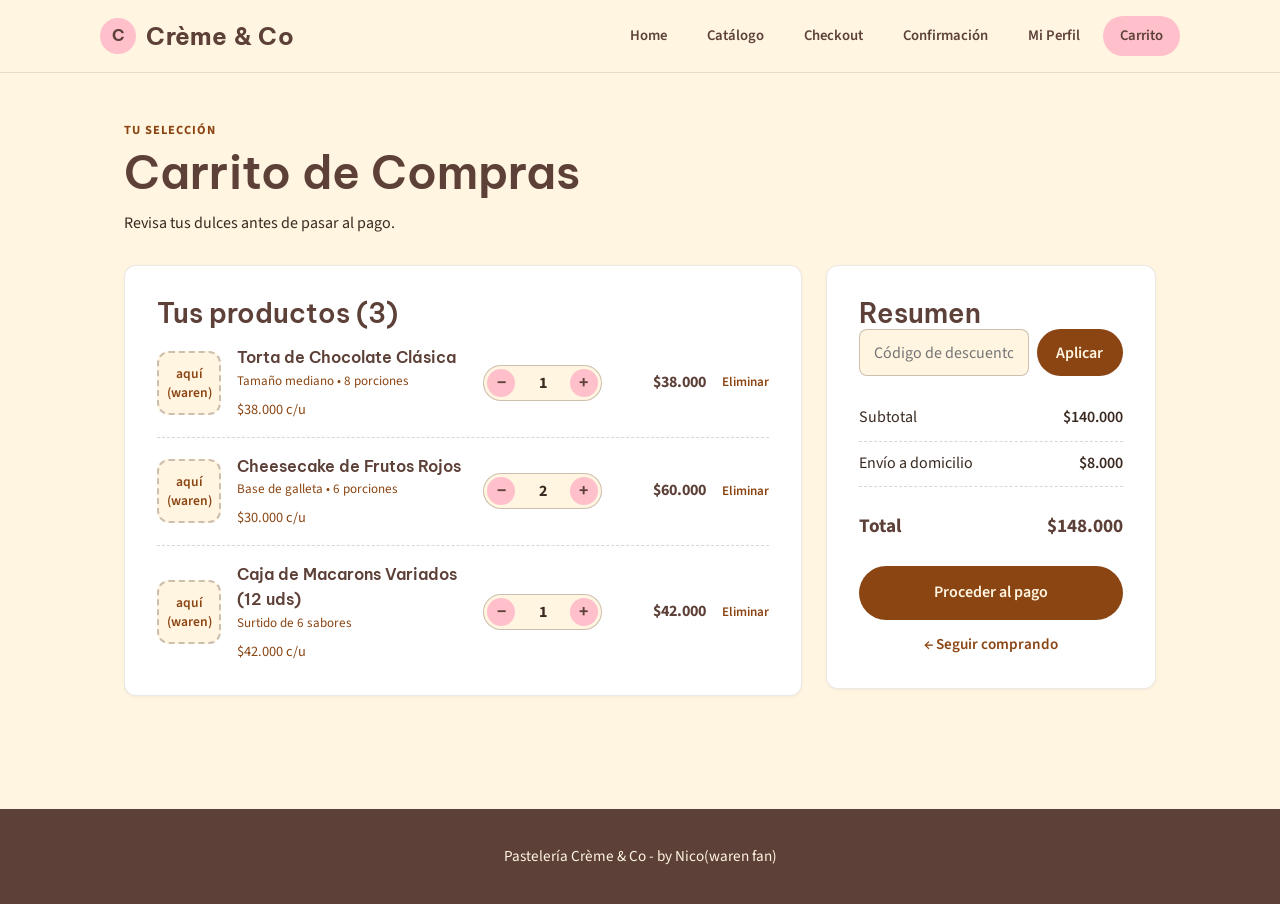
==== carrito.html @ a8db267a "5 pestanias + producto base" ====
<!DOCTYPE html>
<html lang="es">
<head>
  <meta charset="UTF-8">
  <meta name="viewport" content="width=device-width, initial-scale=1.0">
  <link rel="preconnect" href="https://fonts.googleapis.com">
  <link rel="preconnect" href="https://fonts.gstatic.com" crossorigin>
  <link href="https://fonts.googleapis.com/css2?family=Be+Vietnam+Pro:wght@400;600;700&family=Source+Sans+3:wght@400;600&display=swap" rel="stylesheet">
  <link rel="stylesheet" href="css/estilos.css">
  <title>Carrito - Crème & Co</title>
</head>
<body class="pagina-carrito">
  <!--Cabecera con logo y menu en la misma barra-->
  <header>
    <div class="header-inner">
      <div class="brand-group">
        <span class="brand-logo" aria-hidden="true">C</span>
        <p class="brand">Crème & Co</p>
      </div>
      <nav>
        <ul>
          <li><a href="index.html">Home</a></li>
          <li><a href="catalogo.html">Catálogo</a></li>
          <li><a href="checkout.html">Checkout</a></li>
          <li><a href="confirmacion.html">Confirmación</a></li>
          <li><a href="perfil.html">Mi Perfil</a></li>
          <li><a href="carrito.html" class="active">Carrito</a></li>
        </ul>
      </nav>
    </div>
  </header>
  <!--Contenido de la pagina-->
  <main>
    <section class="carrito-hero">
      <span class="eyebrow">Tu selección</span>
      <h1>Carrito de Compras</h1>
      <p>Revisa tus dulces antes de pasar al pago.</p>
    </section>

    <div class="carrito-grid">
      <!--Columna principal: lista de productos-->
      <div class="carrito-principal">
        <section>
          <h2>Tus productos (3)</h2>
          <div class="carrito-item">
            <div class="placeholder-img carrito-thumb" aria-hidden="true">aquí<br>(waren)</div>
            <div class="carrito-info">
              <p class="carrito-nombre">Torta de Chocolate Clásica</p>
              <p class="carrito-detalle">Tamaño mediano • 8 porciones</p>
              <p class="carrito-precio-unitario">$38.000 c/u</p>
            </div>
            <form class="carrito-cantidad">
              <button type="button" aria-label="Quitar uno">−</button>
              <input type="number" value="1" min="1" aria-label="Cantidad">
              <button type="button" aria-label="Agregar uno">+</button>
            </form>
            <p class="carrito-subtotal-linea">$38.000</p>
            <a class="carrito-eliminar" href="#">Eliminar</a>
          </div>

          <div class="carrito-item">
            <div class="placeholder-img carrito-thumb" aria-hidden="true">aquí<br>(waren)</div>
            <div class="carrito-info">
              <p class="carrito-nombre">Cheesecake de Frutos Rojos</p>
              <p class="carrito-detalle">Base de galleta • 6 porciones</p>
              <p class="carrito-precio-unitario">$30.000 c/u</p>
            </div>
            <form class="carrito-cantidad">
              <button type="button" aria-label="Quitar uno">−</button>
              <input type="number" value="2" min="1" aria-label="Cantidad">
              <button type="button" aria-label="Agregar uno">+</button>
            </form>
            <p class="carrito-subtotal-linea">$60.000</p>
            <a class="carrito-eliminar" href="#">Eliminar</a>
          </div>

          <div class="carrito-item">
            <div class="placeholder-img carrito-thumb" aria-hidden="true">aquí<br>(waren)</div>
            <div class="carrito-info">
              <p class="carrito-nombre">Caja de Macarons Variados (12 uds)</p>
              <p class="carrito-detalle">Surtido de 6 sabores</p>
              <p class="carrito-precio-unitario">$42.000 c/u</p>
            </div>
            <form class="carrito-cantidad">
              <button type="button" aria-label="Quitar uno">−</button>
              <input type="number" value="1" min="1" aria-label="Cantidad">
              <button type="button" aria-label="Agregar uno">+</button>
            </form>
            <p class="carrito-subtotal-linea">$42.000</p>
            <a class="carrito-eliminar" href="#">Eliminar</a>
          </div>
        </section>
      </div>

      <!--Columna lateral: resumen del pedido-->
      <aside class="carrito-lateral">
        <section>
          <h2>Resumen</h2>
          <form class="carrito-cupon">
            <input type="text" placeholder="Código de descuento" aria-label="Código de descuento">
            <button type="submit" class="btn btn-primary">Aplicar</button>
          </form>
          <div class="carrito-totales">
            <span>Subtotal</span>
            <span class="valor">$140.000</span>
          </div>
          <div class="carrito-totales">
            <span>Envío a domicilio</span>
            <span class="valor">$8.000</span>
          </div>
          <div class="carrito-total">
            <span>Total</span>
            <span>$148.000</span>
          </div>
          <div class="carrito-acciones">
            <a href="checkout.html" class="btn btn-primary">Proceder al pago</a>
            <a class="carrito-seguir" href="catalogo.html">← Seguir comprando</a>
          </div>
        </section>
      </aside>
    </div>
  </main>
  <!--Pie de pagina-->
  <footer>
    Pastelería Crème & Co - by Nico(waren fan)  
  </footer>
</body>
</html>
---- css/estilos.css ----
@import url(pie.css);
@import url(cabecera.css);
@import url(menu.css);
@import url(catalogo.css);
@import url(perfil.css);
@import url(seguimiento.css);
@import url(carrito.css);
@import url(producto.css);

:root {
  /* nuestra paleta de colores */
  --color-primary: #FFC0CB;
  --color-secondary: #8B4513;
  --color-tertiary: #5D4037;
  --color-neutral: #FFF5E1;
  --color-ink: #3A2A21;
  --color-inverted: #241812;

  --font-display: 'Be Vietnam Pro', sans-serif;
  --font-body: 'Source Sans 3', sans-serif;

  --radius: 12px;
  --container-width: 1080px;
}

*, *::before, *::after {
  box-sizing: border-box;
  margin: 0;
  padding: 0;
}

html {
  scroll-behavior: smooth;
}

body {
  font-family: var(--font-body);
  color: var(--color-ink);
  line-height: 1.6;
  background-color: var(--color-neutral);
}

h1, h2, h3 {
  font-family: var(--font-display);
  font-weight: 600;
  color: var(--color-tertiary);
  line-height: 1.15;
}

h1 { font-size: clamp(1.9rem, 4vw, 2.9rem); }
h2 { font-size: clamp(1.3rem, 2.6vw, 1.7rem); text-align: center; }

p { max-width: 65ch; }

a {
  color: var(--color-secondary);
}

main {
  max-width: var(--container-width);
  margin: 0 auto;
  padding: 2.5rem 1.5rem 4rem;
}

section {
  background-color: #FFFFFF;
  border: 1px solid rgba(93, 64, 55, 0.12);
  border-radius: var(--radius);
  padding: 2rem;
  margin-bottom: 2rem;
  box-shadow: 0 1px 3px rgba(93, 64, 55, 0.06);
}

/* botones  */
.btn {
  display: inline-block;
  font-family: var(--font-body);
  font-weight: 600;
  font-size: 1rem;
  padding: 0.75rem 1.85rem;
  border-radius: 999px;
  border: 2px solid transparent;
  cursor: pointer;
  text-decoration: none;
  transition: background-color .15s ease, transform .15s ease, color .15s ease;
}
.btn:active { transform: scale(0.98); }

.btn-primary {
  background-color: var(--color-secondary);
  color: var(--color-neutral);
}
.btn-primary:hover { background-color: var(--color-tertiary); }

.btn-inverted {
  background-color: var(--color-inverted);
  color: var(--color-neutral);
}
.btn-inverted:hover { background-color: #000000; }

button { font-family: inherit; }

/* formularios */
.form-card {
  max-width: 420px;
  margin: 0 auto;
}
.form-group {
  margin-bottom: 1.25rem;
  display: flex;
  flex-direction: column;
  gap: 0.4rem;
}
label {
  font-weight: 600;
  font-size: 0.92rem;
  color: var(--color-tertiary);
}
input {
  padding: 0.7rem 0.9rem;
  border: 1px solid rgba(93, 64, 55, 0.3);
  border-radius: 8px;
  font-family: var(--font-body);
  font-size: 1rem;
  background-color: var(--color-neutral);
  color: var(--color-ink);
}
input:focus {
  outline: 2px solid var(--color-primary);
  outline-offset: 1px;
  border-color: var(--color-secondary);
}
.form-footer-note {
  text-align: center;
  margin-top: 1.25rem;
  font-size: 0.92rem;
}

/* hero de la home, en dos columnas como el Figma */
.hero-split {
  display: flex;
  align-items: center;
  gap: 2.5rem;
  flex-wrap: wrap;
  padding: 1.5rem 0 3rem;
  text-align: left;
}
.hero-split .hero-text { flex: 1 1 320px; }
.hero-split .eyebrow {
  font-size: 0.8rem;
  font-weight: 700;
  letter-spacing: 0.08em;
  text-transform: uppercase;
  color: var(--color-secondary);
  margin-bottom: 0.5rem;
}
.hero-split .tagline {
  font-size: 1.05rem;
  color: var(--color-ink);
  margin: 1rem 0 1.5rem;
}
.hero-split .hero-image {
  flex: 1 1 320px;
  aspect-ratio: 4 / 3;
}

/* franja de "sellos de confianza" bajo el hero */
.feature-list {
  list-style: none;
  display: flex;
  flex-wrap: wrap;
  justify-content: center;
  gap: 1.5rem;
  margin: 0 0 3rem;
}
.feature-list li {
  font-size: 0.9rem;
  font-weight: 600;
  color: var(--color-secondary);
}

/* encabezado de sección con "eyebrow" arriba del título */
.section-title {
  text-align: center;
  margin-bottom: 1.75rem;
}
.section-title .eyebrow {
  display: block;
  font-size: 0.78rem;
  font-weight: 700;
  letter-spacing: 0.08em;
  text-transform: uppercase;
  color: var(--color-secondary);
  margin-bottom: 0.35rem;
}

/* grilla de tarjetas de producto */
.card-grid {
  display: grid;
  grid-template-columns: repeat(auto-fit, minmax(220px, 1fr));
  gap: 1.5rem;
  margin-bottom: 3rem;
}
.product-card {
  background-color: #FFFFFF;
  border: 1px solid rgba(93, 64, 55, 0.12);
  border-radius: var(--radius);
  overflow: hidden;
  box-shadow: 0 1px 3px rgba(93, 64, 55, 0.06);
  display: flex;
  flex-direction: column;
}
.product-card .placeholder-img {
  aspect-ratio: 1 / 1;
  border-radius: 0;
  border: none;
  border-bottom: 1px dashed rgba(93, 64, 55, 0.25);
}
.product-card .product-info {
  padding: 1.1rem;
  display: flex;
  flex-direction: column;
  gap: 0.5rem;
  flex: 1;
}
.product-card .price {
  font-weight: 700;
  color: var(--color-secondary);
}

/* caja punteada reservada para las fotos que pondra el nico */
.placeholder-img {
  background-color: var(--color-neutral);
  border: 2px dashed rgba(93, 64, 55, 0.3);
  border-radius: var(--radius);
  display: flex;
  align-items: center;
  justify-content: center;
  text-align: center;
  color: var(--color-secondary);
  font-size: 0.85rem;
  font-weight: 600;
  line-height: 1.4;
}

/* el resumen de la compra */
.resumen-item {
  display: flex;
  justify-content: space-between;
  padding: 0.6rem 0;
  border-bottom: 1px dashed rgba(93, 64, 55, 0.25);
}
.resumen-total {
  display: flex;
  justify-content: space-between;
  font-weight: 700;
  font-size: 1.2rem;
  color: var(--color-tertiary);
  margin-top: 1rem;
  padding-top: 0.75rem;
}

/* confirmacion */
.confirmacion-icono {
  font-size: 2.75rem;
  margin-bottom: 0.75rem;
}

/* los colores por pagina*/
.pagina-home,
.pagina-login,
.pagina-registro,
.pagina-checkout,
.pagina-confirmacion,
.pagina-perfil,
.pagina-seguimiento,
.pagina-carrito {
  background-color: var(--color-neutral);
  min-height: 100vh;
}
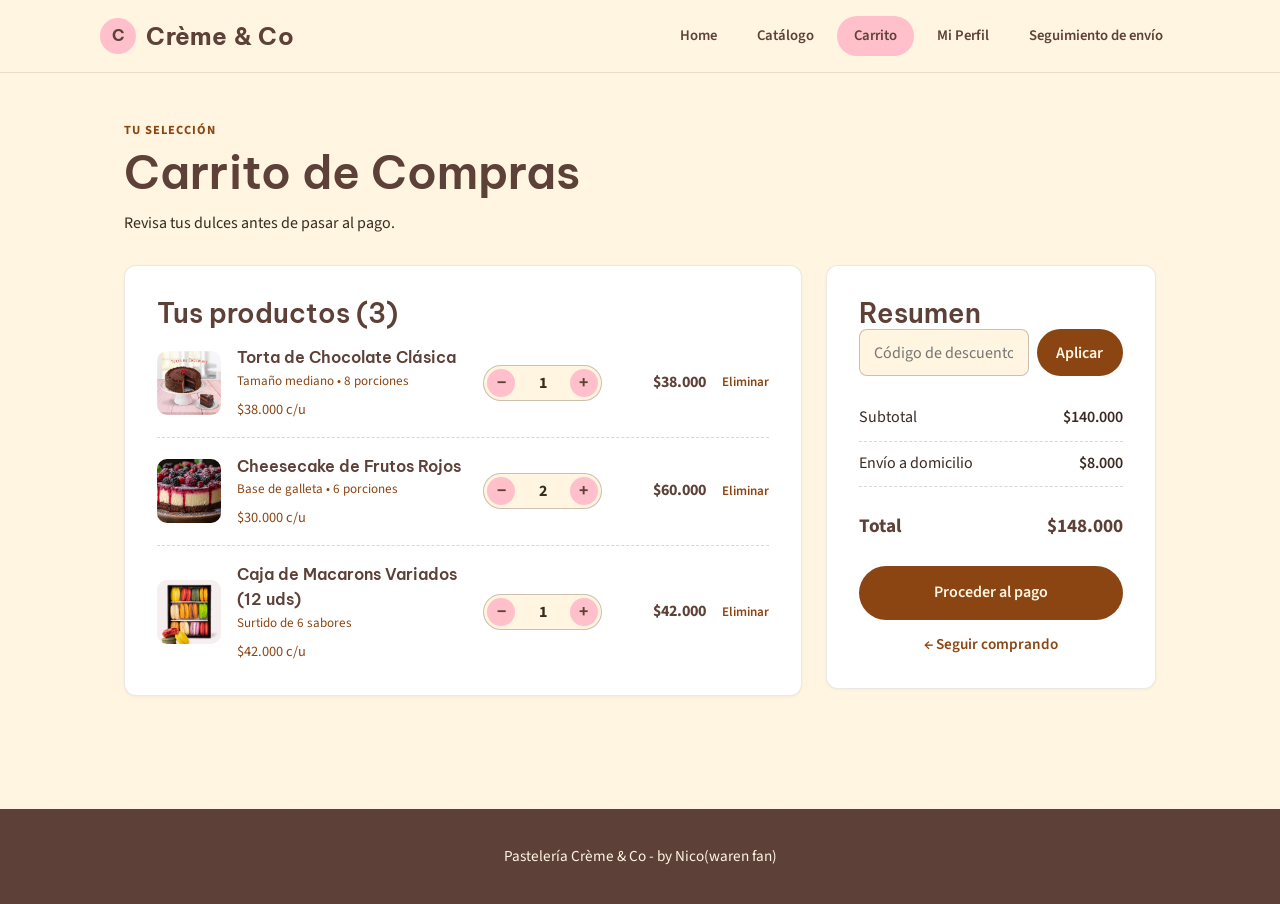
==== commit ddef9ff3: "pestanias nico" ====
--- a/carrito.html
+++ b/carrito.html
@@ -21,10 +21,9 @@
         <ul>
           <li><a href="index.html">Home</a></li>
           <li><a href="catalogo.html">Catálogo</a></li>
-          <li><a href="checkout.html">Checkout</a></li>
-          <li><a href="confirmacion.html">Confirmación</a></li>
+          <li><a href="carrito.html" class="active">Carrito</a></li>
           <li><a href="perfil.html">Mi Perfil</a></li>
-          <li><a href="carrito.html" class="active">Carrito</a></li>
+          <li><a href="envio.html">Seguimiento de envío</a></li>
         </ul>
       </nav>
     </div>
@@ -43,15 +42,16 @@
         <section>
           <h2>Tus productos (3)</h2>
           <div class="carrito-item">
-            <div class="placeholder-img carrito-thumb" aria-hidden="true">aquí<br>(waren)</div>
+            <div class="placeholder-img foto carrito-thumb"><img src="imagen/chocolate.jpg" alt="Torta de Chocolate Clásica"></div>
             <div class="carrito-info">
               <p class="carrito-nombre">Torta de Chocolate Clásica</p>
               <p class="carrito-detalle">Tamaño mediano • 8 porciones</p>
               <p class="carrito-precio-unitario">$38.000 c/u</p>
             </div>
             <form class="carrito-cantidad">
+              <label for="cant-1" class="sr-only">Cantidad</label>
               <button type="button" aria-label="Quitar uno">−</button>
-              <input type="number" value="1" min="1" aria-label="Cantidad">
+              <input type="number" id="cant-1" name="cantidad" value="1" min="1" aria-label="Cantidad">
               <button type="button" aria-label="Agregar uno">+</button>
             </form>
             <p class="carrito-subtotal-linea">$38.000</p>
@@ -59,15 +59,16 @@
           </div>
 
           <div class="carrito-item">
-            <div class="placeholder-img carrito-thumb" aria-hidden="true">aquí<br>(waren)</div>
+            <div class="placeholder-img foto carrito-thumb"><img src="imagen/cheesecake.jpg" alt="Cheesecake de Frutos Rojos"></div>
             <div class="carrito-info">
               <p class="carrito-nombre">Cheesecake de Frutos Rojos</p>
               <p class="carrito-detalle">Base de galleta • 6 porciones</p>
               <p class="carrito-precio-unitario">$30.000 c/u</p>
             </div>
             <form class="carrito-cantidad">
+              <label for="cant-2" class="sr-only">Cantidad</label>
               <button type="button" aria-label="Quitar uno">−</button>
-              <input type="number" value="2" min="1" aria-label="Cantidad">
+              <input type="number" id="cant-2" name="cantidad" value="2" min="1" aria-label="Cantidad">
               <button type="button" aria-label="Agregar uno">+</button>
             </form>
             <p class="carrito-subtotal-linea">$60.000</p>
@@ -75,15 +76,16 @@
           </div>
 
           <div class="carrito-item">
-            <div class="placeholder-img carrito-thumb" aria-hidden="true">aquí<br>(waren)</div>
+            <div class="placeholder-img foto carrito-thumb"><img src="imagen/macarons.jpg" alt="Caja de Macarons Variados (12 uds)"></div>
             <div class="carrito-info">
               <p class="carrito-nombre">Caja de Macarons Variados (12 uds)</p>
               <p class="carrito-detalle">Surtido de 6 sabores</p>
               <p class="carrito-precio-unitario">$42.000 c/u</p>
             </div>
             <form class="carrito-cantidad">
+              <label for="cant-3" class="sr-only">Cantidad</label>
               <button type="button" aria-label="Quitar uno">−</button>
-              <input type="number" value="1" min="1" aria-label="Cantidad">
+              <input type="number" id="cant-3" name="cantidad" value="1" min="1" aria-label="Cantidad">
               <button type="button" aria-label="Agregar uno">+</button>
             </form>
             <p class="carrito-subtotal-linea">$42.000</p>
@@ -96,8 +98,9 @@
       <aside class="carrito-lateral">
         <section>
           <h2>Resumen</h2>
-          <form class="carrito-cupon">
-            <input type="text" placeholder="Código de descuento" aria-label="Código de descuento">
+          <form class="carrito-cupon" action="#" method="get">
+            <label for="codigo-descuento" class="sr-only">Código de descuento</label>
+            <input type="text" id="codigo-descuento" name="codigo" placeholder="Código de descuento" aria-label="Código de descuento">
             <button type="submit" class="btn btn-primary">Aplicar</button>
           </form>
           <div class="carrito-totales">
--- a/css/estilos.css
+++ b/css/estilos.css
@@ -6,6 +6,7 @@
 @import url(seguimiento.css);
 @import url(carrito.css);
 @import url(producto.css);
+@import url(imagenes.css);
 
 :root {
   /* nuestra paleta de colores */
@@ -125,10 +126,36 @@
   background-color: var(--color-neutral);
   color: var(--color-ink);
 }
+textarea {
+  padding: 0.7rem 0.9rem;
+  border: 1px solid rgba(93, 64, 55, 0.3);
+  border-radius: 8px;
+  font-family: var(--font-body);
+  font-size: 1rem;
+  background-color: var(--color-neutral);
+  color: var(--color-ink);
+  resize: vertical;
+}
 input:focus {
   outline: 2px solid var(--color-primary);
   outline-offset: 1px;
   border-color: var(--color-secondary);
+}
+textarea:focus {
+  outline: 2px solid var(--color-primary);
+  outline-offset: 1px;
+  border-color: var(--color-secondary);
+}
+.sr-only {
+  position: absolute;
+  width: 1px;
+  height: 1px;
+  padding: 0;
+  margin: -1px;
+  overflow: hidden;
+  clip: rect(0, 0, 0, 0);
+  white-space: nowrap;
+  border: 0;
 }
 .form-footer-note {
   text-align: center;
